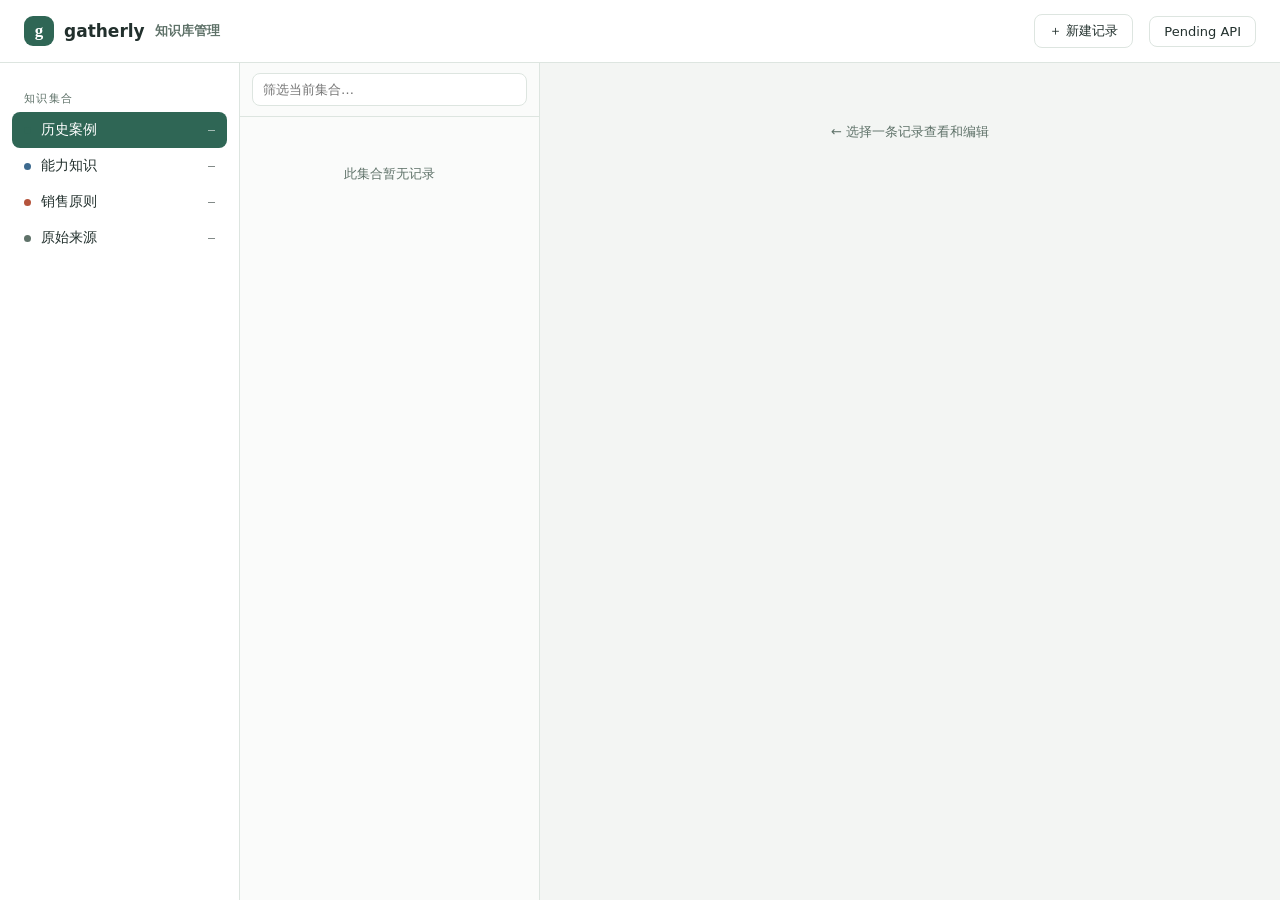
==== review/knowledge_browser.html @ 6f26f69f "Initial commit: corporate event agent with auto-bootstrap seeds - agent.py: HTTP service + CLI (demo" ====
<!doctype html>
<html lang="zh-CN">
<head>
<meta charset="utf-8">
<meta name="viewport" content="width=device-width, initial-scale=1">
<title>知识库管理 · Gatherly</title>
<style>
:root{
  --bg:#f3f5f3; --card:#ffffff; --line:#dde5e0; --ink:#22302d; --ink-2:#5f7269;
  --accent:#2f6655; --accent-soft:#e7f0ec; --gold:#a8842c; --coral:#b5543c;
  --blue:#3d6a8f; --mono:'DM Mono','SF Mono',Menlo,monospace;
  --sans:'DM Sans',-apple-system,'PingFang SC','Microsoft YaHei',system-ui,sans-serif;
}
*{box-sizing:border-box;margin:0;padding:0}
body{background:var(--bg);color:var(--ink);font-family:var(--sans);font-size:14px;height:100vh;display:flex;flex-direction:column;overflow:hidden}
header{display:flex;align-items:center;gap:16px;padding:14px 24px;background:var(--card);border-bottom:1px solid var(--line)}
.brand{display:flex;align-items:center;gap:10px;font-weight:700;font-size:17px}
.brand .mark{width:30px;height:30px;border-radius:9px;background:var(--accent);color:#fff;display:grid;place-items:center;font-family:Georgia,serif;font-size:17px}
header .sub{color:var(--ink-2);font-size:12.5px}
header .spacer{flex:1}
.hbtn{border:1px solid var(--line);background:var(--card);border-radius:8px;padding:7px 14px;cursor:pointer;font-size:13px;font-family:var(--sans);color:var(--ink)}
.hbtn.primary{background:var(--accent);border-color:var(--accent);color:#fff}
.layout{flex:1;display:grid;grid-template-columns:240px 300px 1fr;min-height:0}
/* ---- sidebar ---- */
aside{border-right:1px solid var(--line);background:var(--card);overflow-y:auto;padding:14px 12px}
.coll{display:flex;align-items:center;gap:10px;padding:9px 12px;border-radius:8px;cursor:pointer;color:var(--ink)}
.coll:hover{background:var(--accent-soft)}
.coll.active{background:var(--accent);color:#fff}
.coll .dot{width:7px;height:7px;border-radius:50%}
.coll b{flex:1;font-weight:500}
.coll small{opacity:.65;font-family:var(--mono)}
.side-label{font-size:11px;letter-spacing:.12em;color:var(--ink-2);margin:14px 12px 6px}
/* ---- record list ---- */
.listpane{border-right:1px solid var(--line);display:flex;flex-direction:column;min-height:0;background:#fafbfa}
.searchbar{padding:10px 12px;border-bottom:1px solid var(--line)}
.searchbar input{width:100%;padding:8px 10px;border:1px solid var(--line);border-radius:8px;font-family:var(--sans);font-size:13px;background:#fff}
#recordList{flex:1;overflow-y:auto;padding:8px}
.rec{padding:10px 12px;border-radius:8px;cursor:pointer;margin-bottom:4px;border:1px solid transparent}
.rec:hover{background:var(--card);border-color:var(--line)}
.rec.sel{background:var(--card);border-color:var(--accent)}
.rec.capability-pending{border-color:var(--coral);background:#fff5f1}
.rec.capability-pending:hover{background:#ffe9e3}
.rec .t{font-weight:600;margin-bottom:3px;white-space:nowrap;overflow:hidden;text-overflow:ellipsis}
.rec .m{display:flex;gap:6px;align-items:center;color:var(--ink-2);font-size:11.5px;font-family:var(--mono)}
.badge{font-size:10.5px;padding:1.5px 7px;border-radius:20px;font-family:var(--sans)}
.badge.approved{background:var(--accent-soft);color:var(--accent)}
.badge.pending{background:#f5eedb;color:var(--gold)}
.badge.rejected{background:#f7e4df;color:var(--coral)}
.badge.capability{background:#ffe4dc;color:var(--coral);font-weight:600}
.empty{color:var(--ink-2);text-align:center;padding:40px 20px;font-size:13px}
/* ---- editor ---- */
main{overflow-y:auto;padding:20px 24px;min-width:0}
.editor-head{display:flex;align-items:flex-start;gap:14px;margin-bottom:16px}
.editor-head h2{font-size:19px;font-weight:700}
.editor-head .meta{color:var(--ink-2);font-size:12px;font-family:var(--mono);margin-top:5px;word-break:break-all}
.editor-head .actions{margin-left:auto;display:flex;gap:8px;flex-wrap:wrap;justify-content:flex-end}
.card{background:var(--card);border:1px solid var(--line);border-radius:12px;padding:16px 18px;margin-bottom:14px}
.card h3{font-size:13px;letter-spacing:.08em;color:var(--ink-2);margin-bottom:12px;font-weight:600}
.field{display:grid;grid-template-columns:90px 1fr;gap:10px;align-items:center;margin-bottom:10px}
.field label{font-size:12.5px;color:var(--ink-2)}
.field input,.field select{padding:8px 10px;border:1px solid var(--line);border-radius:8px;font-family:var(--sans);font-size:13px;width:100%}
textarea#contentBox{width:100%;min-height:420px;padding:14px;border:1px solid var(--line);border-radius:10px;font-family:var(--mono);font-size:12.5px;line-height:1.65;background:#fbfcfb;resize:vertical;white-space:pre;overflow-x:auto}
textarea#contentBox:focus{outline:2px solid var(--accent-soft);border-color:var(--accent)}
.err{color:var(--coral);font-size:12px;margin-top:8px;font-family:var(--mono);white-space:pre-wrap}
.ok{color:var(--accent);font-size:12px;margin-top:8px}
.btnrow{display:flex;gap:8px;margin-top:12px;align-items:center}
.btn{border:1px solid var(--line);background:#fff;border-radius:8px;padding:8px 16px;cursor:pointer;font-size:13px;font-family:var(--sans)}
.btn.primary{background:var(--accent);border-color:var(--accent);color:#fff}
.btn.danger{color:var(--coral);border-color:#ecd2cb}
.btn:disabled{opacity:.5;cursor:not-allowed}
pre.raw{white-space:pre-wrap;background:#f7faf7;border:1px solid var(--line);border-radius:10px;padding:16px;font-family:var(--mono);font-size:12.5px;line-height:1.6;max-height:600px;overflow:auto}
.hint{font-size:12px;color:var(--ink-2);margin-left:auto}
/* structured form editor */
.modetoggle{display:inline-flex;border:1px solid var(--line);border-radius:9px;overflow:hidden;margin-bottom:14px;background:#fff}
.modetoggle button{border:0;background:#fff;padding:7px 16px;cursor:pointer;font-size:13px;font-family:var(--sans);color:var(--ink-2)}
.modetoggle button.on{background:var(--accent);color:#fff}
.card.hero{border-color:var(--accent);box-shadow:0 2px 10px rgba(47,102,85,.12)}
.card.hero h3{color:var(--accent)}
.subhead{font-size:12px;color:var(--ink-2);font-weight:600;margin:10px 0 6px;letter-spacing:.05em}
.itemrow{display:flex;gap:8px;align-items:center;margin-bottom:8px}
.itemrow input.itext{flex:1;padding:8px 10px;border:1px solid var(--line);border-radius:8px;font-family:var(--sans);font-size:13px}
.itemrow .x{border:0;background:none;color:var(--ink-2);cursor:pointer;font-size:15px;line-height:1;padding:4px 6px;border-radius:6px}
.itemrow .x:hover{color:var(--coral);background:#f7e4df}
.btn.addbtn{border-style:dashed;color:var(--ink-2);padding:6px 12px;font-size:12.5px}
.tl{border-left:2px solid var(--line);padding-left:14px}
.tl .turn{margin-bottom:12px}
.tl .who{font-weight:600;font-size:12px;margin-bottom:2px}
.tl .who.cust{color:var(--blue)}
.tl .who.co{color:var(--accent)}
.tl .sum{font-size:13px;line-height:1.55}
.tl .dec{font-size:12px;color:var(--accent);margin-top:3px}
.tl .unres{font-size:12px;color:var(--gold);margin-top:3px}
/* toast */
#toast{position:fixed;bottom:24px;left:50%;transform:translateX(-50%) translateY(20px);background:var(--ink);color:#fff;padding:10px 18px;border-radius:10px;font-size:13px;opacity:0;transition:.25s;pointer-events:none;z-index:9}
#toast.show{opacity:1;transform:translateX(-50%) translateY(0)}
</style>
</head>
<body>
<header>
  <div class="brand"><span class="mark">g</span> gatherly <span class="sub">知识库管理</span></div>
  <div class="spacer"></div>
  <button class="hbtn" id="newBtn">＋ 新建记录</button>
  <a class="hbtn" style="text-decoration:none;display:inline-block" href="/knowledge/pending" target="_blank">Pending API</a>
</header>

<div class="layout">
  <aside id="collections"></aside>

  <section class="listpane">
    <div class="searchbar"><input id="filterBox" placeholder="筛选当前集合…"></div>
    <div id="recordList"></div>
  </section>

  <main id="editorPane"><div class="empty">← 选择一条记录查看和编辑</div></main>
</div>
<div id="toast"></div>

<script>
const COLLECTIONS=[
  {key:'historical_cases',name:'历史案例',color:'#2f6655'},
  {key:'capabilities',name:'能力知识',color:'#3d6a8f'},
  {key:'principles',name:'销售原则',color:'#b5543c'},
  {key:'sources',name:'原始来源',color:'#5f7269'},
];
let state={collection:'historical_cases',records:[],selected:null,counts:{},editMode:'form'};
const $=s=>document.querySelector(s);

function toast(msg){const t=$('#toast');t.textContent=msg;t.classList.add('show');setTimeout(()=>t.classList.remove('show'),2600)}
async function api(path,opts){const r=await fetch(path,opts);const d=await r.json();if(!r.ok)throw new Error(d.error||r.status);return d}

/* ---------- sidebar ---------- */
function renderSidebar(){
  $('#collections').innerHTML='<div class="side-label">知识集合</div>'+COLLECTIONS.map(c=>`
    <div class="coll ${state.collection===c.key?'active':''}" data-key="${c.key}">
      <span class="dot" style="background:${c.color}"></span><b>${c.name}</b><small>${state.counts[c.key]??'–'}</small>
    </div>`).join('');
  document.querySelectorAll('.coll').forEach(el=>el.onclick=()=>{state.collection=el.dataset.key;state.selected=null;loadRecords()});
}

/* ---------- record list ---------- */
function renderList(){
  const kw=$('#filterBox').value.trim().toLowerCase();
  let items=state.records;
  if(kw)items=items.filter(r=>JSON.stringify(r).toLowerCase().includes(kw));
  $('#recordList').innerHTML=items.map(r=>{
    const st=r.review_status||'pending';
    const title=r.title||(r.content&&r.content.text)||r.id;
    const tags = Array.isArray(r.tags) ? r.tags : [];
    const isCapPending = st==='pending' && tags.includes('capability');
    const capBadge = isCapPending ? '<span class="badge capability">capability · 待审</span>' : '';
    return `<div class="rec ${state.selected===r.id?'sel':''} ${isCapPending?'capability-pending':''}" data-id="${r.id}">
      <div class="t">${esc(title)}</div>
      <div class="m"><span class="badge ${st}">${st}</span><span>${r.id}</span>${capBadge}</div>
    </div>`;
  }).join('')||'<div class="empty">此集合暂无记录</div>';
  document.querySelectorAll('.rec').forEach(el=>el.onclick=()=>openRecord(el.dataset.id));
}
function openRecord(id){
  state.selected=id; renderList();
  const r=state.records.find(x=>x.id===id);
  renderEditor(r||null);
}
function esc(s){return String(s).replace(/[&<>"]/g,c=>({'&':'&amp;','<':'&lt;','>':'&gt;','"':'&quot;'}[c]))}

/* ---------- editor ---------- */
function currentRecord(){return state.records.find(x=>x.id===state.selected)}
function renderEditor(r){
  if(!r){$('#editorPane').innerHTML='<div class="empty">← 选择一条记录查看和编辑</div>';return}
  if(state.collection==='sources')return renderSource(r);
  const tags=(r.tags||[]).join(', ');
  const isCase=state.collection==='historical_cases';
  $('#editorPane').innerHTML=`
    <div class="editor-head">
      <div><h2>${esc(r.title||'未命名记录')}</h2>
        <div class="meta">${r.id} · created ${esc(r.created_at||'')}</div></div>
      <div class="actions">
        <button class="btn" id="approveBtn">✓ 审批通过</button>
        <button class="btn" id="rejectBtn">✕ 驳回</button>
        <button class="btn danger" id="delBtn">删除</button>
      </div>
    </div>
    <div class="card"><h3>基本信息</h3>
      <div class="field"><label>标题</label><input id="titleBox" value="${esc(r.title||'')}"></div>
      <div class="field"><label>标签</label><input id="tagBox" value="${esc(tags)}" placeholder="逗号分隔"></div>
      <div class="field"><label>状态</label><select id="statusBox">
        ${['pending','approved','rejected'].map(s=>`<option ${r.review_status===s?'selected':''}>${s}</option>`).join('')}
      </select></div>
    </div>
    ${isCase?`<div class="modetoggle">
      <button id="modeForm" class="${state.editMode!=='json'?'on':''}">结构化表单</button>
      <button id="modeJson" class="${state.editMode==='json'?'on':''}">原始 JSON</button></div>`:''}
    <div id="contentArea"></div>`;
  $('#approveBtn').onclick=()=>review(r.id,'approve');
  $('#rejectBtn').onclick=()=>review(r.id,'reject');
  $('#delBtn').onclick=async()=>{
    if(!confirm(`确定删除记录 ${r.id}？此操作不可恢复。`))return;
    try{await api('/knowledge/delete',{method:'POST',headers:{'Content-Type':'application/json'},body:JSON.stringify({collection:state.collection,id:r.id})});toast('已删除');state.selected=null;await refresh()}catch(e){toast('删除失败：'+e.message)}};
  if(isCase){
    $('#modeForm').onclick=()=>{state.editMode='form';renderEditor(currentRecord())};
    $('#modeJson').onclick=()=>{state.editMode='json';renderEditor(currentRecord())};
    state.editMode==='json'?renderJsonArea(r,'内容（JSON 模式 · 含 source_message_ids 等溯源字段）'):renderCaseForm(r);
  }else renderJsonArea(r);
}

/* ---------- shared save ---------- */
async function saveRecord(r,content){
  const record={...r,title:$('#titleBox').value.trim()||r.title,
    tags:$('#tagBox').value.split(',').map(s=>s.trim()).filter(Boolean),
    review_status:$('#statusBox').value,content};
  try{const saved=await api('/knowledge/save',{method:'POST',headers:{'Content-Type':'application/json'},body:JSON.stringify({collection:state.collection,record})});
    toast('已保存 '+saved.id);await refresh(saved.id)}
  catch(e){const eb=$('#errBox');if(eb){eb.className='err';eb.textContent='保存失败：'+e.message}else toast('保存失败：'+e.message)}
}
function tryParse(){try{const v=JSON.parse($('#contentBox').value);$('#errBox').textContent='';return v}catch(e){$('#errBox').className='err';$('#errBox').textContent='✕ JSON 解析失败：'+e.message;return undefined}}

/* ---------- raw JSON editor ---------- */
function renderJsonArea(r,label){
  $('#contentArea').innerHTML=`
    <div class="card"><h3>${label||'内容（content 字段，JSON）'}</h3>
      <textarea id="contentBox" spellcheck="false">${esc(JSON.stringify(r.content??{},null,2))}</textarea>
      <div class="btnrow">
        <button class="btn primary" id="saveBtn">保存修改</button>
        <button class="btn" id="fmtBtn">格式化 / 校验</button>
        <span class="hint">保存后直接写入 data/knowledge/ 下对应 JSON 文件</span>
      </div>
      <div class="err" id="errBox"></div>
    </div>`;
  $('#fmtBtn').onclick=()=>{const v=tryParse();if(v!==undefined){$('#contentBox').value=JSON.stringify(v,null,2);$('#errBox').className='ok';$('#errBox').textContent='✓ JSON 格式正确'}};
  $('#saveBtn').onclick=async()=>{const v=tryParse();if(v===undefined)return;await saveRecord(r,v)};
}

/* ---------- structured case form ---------- */
const META_KEYS={source_message_ids:1,source_message_id:1,source_lines:1};
function kvRows(key,obj){
  const rows=Object.entries(obj||{}).filter(([k])=>!META_KEYS[k]).map(([k,v])=>{
    const t=typeof v,ot=(v!==null&&t==='object')?'json':t;
    return `<div class="field"><label>${esc(k)}</label>
      <input data-kv="${key}" data-k="${esc(k)}" data-origtype="${ot}" value="${esc(ot==='json'?JSON.stringify(v):String(v))}"></div>`;
  }).join('');
  return rows||'<div class="empty" style="padding:8px 0">（暂无字段，可添加）</div>';
}
function kvCard(title,key,obj,hero){
  const meta=Object.fromEntries(Object.entries(obj||{}).filter(([k])=>META_KEYS[k]));
  return `<div class="card ${hero?'hero':''}"><h3>${title}</h3>${kvRows(key,obj)}
    <input type="hidden" data-kvmeta="${key}" value="${esc(JSON.stringify(meta))}">
    <div class="btnrow"><button class="btn addbtn" type="button" data-addkv="${key}">＋ 添加字段</button></div></div>`;
}
/* 自动探测列表项的文本字段名（应对 LLM 提取结构漂移：commitment/item/insight...；pending 可能是纯字符串或 dict） */
function listBlock(key,items){
  const f=(items||[]).find(x=>x!==null&&x!==undefined&&x!=='');
  const plain=typeof f!=='object';
  const tk=(f&&typeof f==='object')?Object.keys(f).find(k=>!META_KEYS[k])||'text':'text';
  const rows=(items||[]).filter(x=>x!==null&&x!==undefined&&x!=='').map(it=>{
    const isStr=typeof it==='string';
    const text=isStr?it:(it[tk]??'');
    const extra=isStr?'':JSON.stringify(Object.fromEntries(Object.entries(it).filter(([k])=>k!==tk)));
    return `<div class="itemrow" data-itemrow="${key}"${plain?' data-plain="1"':''} data-tk="${esc(tk)}"${extra?` data-extra="${esc(extra)}"`:''}>
      <input class="itext" value="${esc(String(text))}" placeholder="${esc(tk)}">
      <button class="x" type="button" data-rm title="删除此项">✕</button></div>`;
  }).join('')||'<div class="empty" style="padding:8px 0">（暂无）</div>';
  return rows+`
  <button class="btn addbtn" type="button" data-additem="${key}"${plain?' data-plain="1"':''} data-tk="${esc(tk)}">＋ 添加</button>`;
}
function timelineCard(r){
  const tl=(r.extraction&&r.extraction.timeline)||[];
  if(!tl.length)return '';
  return `<div class="card"><h3>沟通过程（只读 · 来自原始邮件）</h3><div class="tl">
    ${tl.map(t=>`<div class="turn">
      <div class="who ${t.speaker==='customer'?'cust':'co'}">第${t.turn}轮 · ${t.speaker==='customer'?'客户':'我方'}</div>
      <div class="sum">${esc(t.summary||'')}</div>
      ${(t.decisions||[]).map(d=>`<div class="dec">✓ ${esc(d)}</div>`).join('')}
      ${(t.unresolved_items||[]).map(u=>`<div class="unres">? ${esc(u)}</div>`).join('')}
    </div>`).join('')}
  </div></div>`;
}
function renderCaseForm(r){
  const c=r.content||{},cm=c.commitments||{};
  $('#contentArea').innerHTML=`
    ${kvCard('客户信息','customer',c.customer)}
    ${kvCard('初始需求','initial_requirement',c.initial_requirement)}
    ${kvCard('最终方案','final_solution',c.final_solution,true)}
    ${kvCard('商业状态','commercial_state',c.commercial_state)}
    ${kvCard('运营状态','operational_state',c.operational_state)}
    <div class="card"><h3>结果（outcome）</h3>
      <div class="field"><label>结果</label><input id="outcomeBox" value="${esc(c.outcome===null||c.outcome===undefined?'':String(c.outcome))}" placeholder="如：活动顺利完成，客户复购"></div>
    </div>
    <div class="card"><h3>需求变更</h3>${listBlock('reqch',c.requirement_changes)}</div>
    <div class="card"><h3>承诺与待办</h3>
      <div class="subhead">我方承诺</div>${listBlock('cmco',cm.company)}
      <div class="subhead">客户承诺</div>${listBlock('cmcu',cm.customer)}
      <div class="subhead">待闭环事项</div>${listBlock('cmpd',cm.pending)}
    </div>
    <div class="card"><h3>可复用经验</h3>${listBlock('ins',c.reusable_insights)}</div>
    ${timelineCard(r)}
    <div class="card"><div class="btnrow">
      <button class="btn primary" id="saveBtn">保存修改</button>
      <span class="hint">保存时 source_message_ids 等溯源字段自动保留 · 写入 data/knowledge/ 对应文件</span>
    </div><div class="err" id="errBox"></div></div>`;
  $('#contentArea').addEventListener('click',onContentClick);
  $('#saveBtn').onclick=async()=>{await saveRecord(r,collectCaseContent(r))};
}
function onContentClick(e){
  const rm=e.target.closest('[data-rm]');
  if(rm){rm.closest('.itemrow').remove();return}
  const ai=e.target.closest('[data-additem]');
  if(ai){
    const row=document.createElement('div');row.className='itemrow';row.dataset.itemrow=ai.dataset.additem;
    if(ai.dataset.plain==='1')row.dataset.plain='1';
    if(ai.dataset.tk)row.dataset.tk=ai.dataset.tk;
    row.innerHTML=`<input class="itext" placeholder="${esc(ai.dataset.tk||'内容')}"><button class="x" type="button" data-rm title="删除此项">✕</button>`;
    ai.parentElement.insertBefore(row,ai);row.querySelector('input').focus();return;
  }
  const ak=e.target.closest('[data-addkv]');
  if(ak){
    const k=prompt('新字段名（英文，例如 venue）：');if(!k)return;
    const f=document.createElement('div');f.className='field';
    f.innerHTML=`<label>${esc(k)}</label><input data-kv="${ak.dataset.addkv}" data-k="${esc(k)}" data-origtype="string">`;
    ak.closest('.card').insertBefore(f,ak.closest('.btnrow'));
    f.querySelector('input').focus();
  }
}
function coerce(v,t){
  if(t==='boolean')return v==='true';
  if(t==='number'){const n=Number(v);return isNaN(n)?v:n}
  if(t==='json'){try{return JSON.parse(v)}catch(e){return v}}
  return v;
}
function collectKV(key){
  const out={};
  document.querySelectorAll(`input[data-kv="${key}"]`).forEach(el=>{
    const k=el.dataset.k.trim();if(!k)return;
    out[k]=coerce(el.value,el.dataset.origtype);
  });
  const meta=document.querySelector(`input[data-kvmeta="${key}"]`);
  if(meta){try{Object.assign(out,JSON.parse(meta.value)||{})}catch(e){}}
  return out;
}
function collectItems(key){
  return [...document.querySelectorAll(`[data-itemrow="${key}"]`)].map(row=>{
    const t=row.querySelector('.itext').value.trim();
    if(!t)return null;
    if(row.dataset.plain==='1')return t;
    const o={[row.dataset.tk||'text']:t};
    if(row.dataset.extra)Object.assign(o,JSON.parse(row.dataset.extra));
    return o;
  }).filter(Boolean);
}
function collectCaseContent(r){
  const c=JSON.parse(JSON.stringify(r.content||{}));
  ['customer','initial_requirement','current_requirement','final_solution','commercial_state','operational_state']
    .forEach(k=>{if(document.querySelector(`input[data-kv="${k}"]`))c[k]=collectKV(k)});
  const oc=$('#outcomeBox');if(oc!==null)c.outcome=oc.value.trim()||null;
  c.requirement_changes=collectItems('reqch');
  c.commitments={company:collectItems('cmco'),customer:collectItems('cmcu'),pending:collectItems('cmpd')};
  c.reusable_insights=collectItems('ins');
  return c;
}

function renderSource(r){
  $('#editorPane').innerHTML=`
    <div class="editor-head"><div><h2>原始来源 · ${esc(r.type||'')}</h2>
      <div class="meta">${r.id} · created ${esc(r.created_at||'')}</div></div></div>
    <div class="card"><h3>元数据</h3><pre class="raw">${esc(JSON.stringify(r.metadata||{},null,2))}</pre></div>
    <div class="card"><h3>原始内容（只读）</h3><pre class="raw">${esc(r.raw||'')}</pre></div>`;
}

/* ---------- review action（保留审计日志） ---------- */
async function review(id,action){
  try{await api('/knowledge/review/'+id,{method:'POST',headers:{'Content-Type':'application/json'},body:JSON.stringify({action,reviewer:'workspace-user'})});toast(action==='approve'?'已审批通过':'已驳回');await refresh(id)}
  catch(e){toast('操作失败：'+e.message)}
}

/* ---------- new record ---------- */
$('#newBtn').onclick=async()=>{
  if(state.collection==='sources'){toast('原始来源由导入流程创建，不手动新建');return}
  const record={title:'新记录',tags:[],content:{},review_status:'pending'};
  try{const saved=await api('/knowledge/save',{method:'POST',headers:{'Content-Type':'application/json'},body:JSON.stringify({collection:state.collection,record})});
    toast('已创建 '+saved.id);await refresh(saved.id)}
  catch(e){toast('创建失败：'+e.message)}
};

/* ---------- data loading ---------- */
async function refresh(selectId){
  const counts=await api('/knowledge/collections');state.counts=counts;
  if(selectId)state.selected=selectId;
  await loadRecords(false);renderSidebar();
}
async function loadRecords(rerenderSide=true){
  const key=state.collection;
  state.records=await api('/knowledge/records?collection='+encodeURIComponent(key)).catch(()=>[]);
  if(key==='sources')state.records=await api('/knowledge/sources');
  if(rerenderSide)renderSidebar();
  renderList();
  if(state.selected){const r=state.records.find(x=>x.id===state.selected);renderEditor(r||null)}
  else renderEditor(null);
}
$('#filterBox').oninput=renderList;

loadRecords();
</script>
</body>
</html>
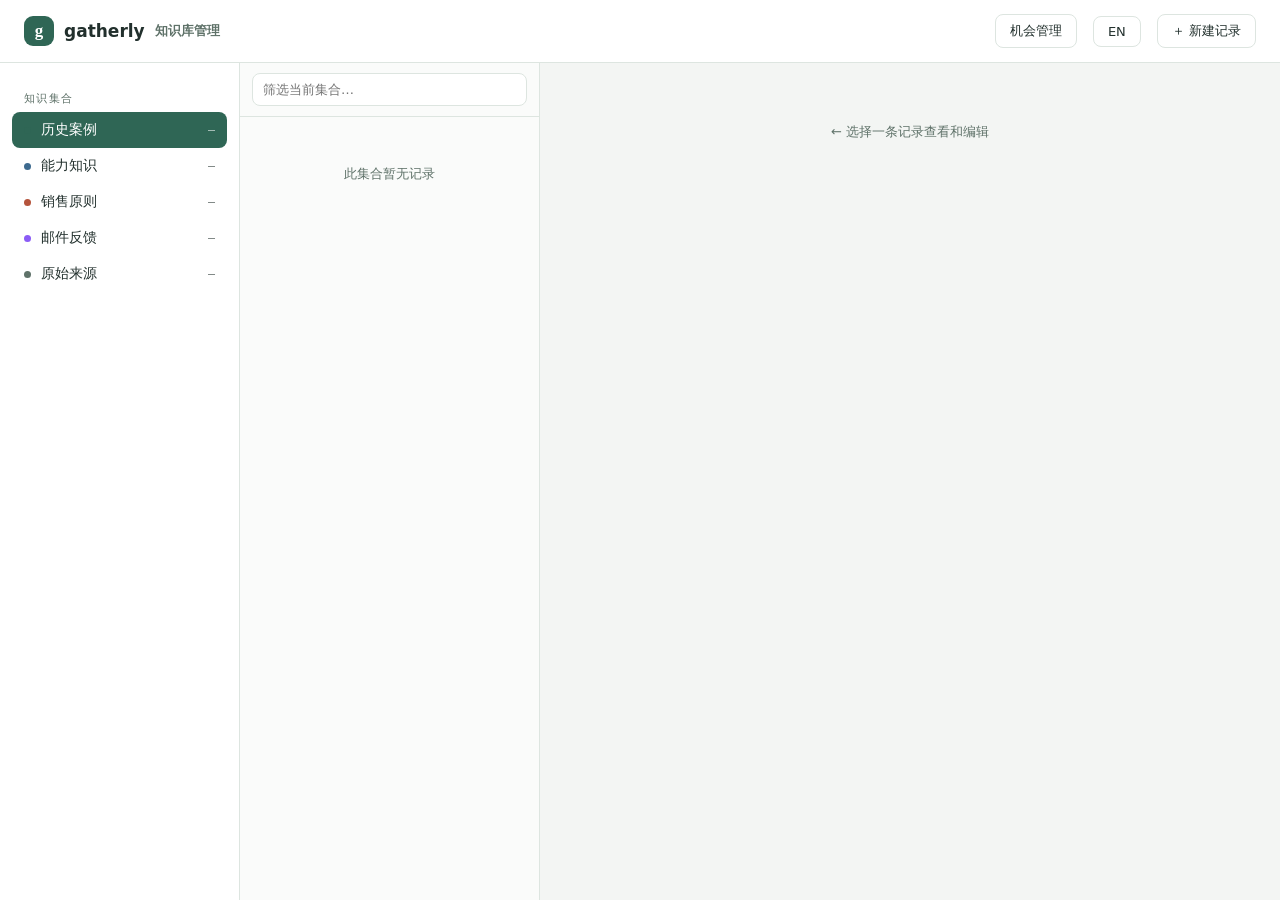
==== commit e2a85b4a: "Update agent knowledge flow and bilingual UI" ====
--- a/review/knowledge_browser.html
+++ b/review/knowledge_browser.html
@@ -3,7 +3,7 @@
 <head>
 <meta charset="utf-8">
 <meta name="viewport" content="width=device-width, initial-scale=1">
-<title>知识库管理 · Gatherly</title>
+<title>Gatherly · Knowledge Base</title>
 <style>
 :root{
   --bg:#f3f5f3; --card:#ffffff; --line:#dde5e0; --ink:#22302d; --ink-2:#5f7269;
@@ -38,15 +38,10 @@
 .rec{padding:10px 12px;border-radius:8px;cursor:pointer;margin-bottom:4px;border:1px solid transparent}
 .rec:hover{background:var(--card);border-color:var(--line)}
 .rec.sel{background:var(--card);border-color:var(--accent)}
-.rec.capability-pending{border-color:var(--coral);background:#fff5f1}
-.rec.capability-pending:hover{background:#ffe9e3}
 .rec .t{font-weight:600;margin-bottom:3px;white-space:nowrap;overflow:hidden;text-overflow:ellipsis}
 .rec .m{display:flex;gap:6px;align-items:center;color:var(--ink-2);font-size:11.5px;font-family:var(--mono)}
 .badge{font-size:10.5px;padding:1.5px 7px;border-radius:20px;font-family:var(--sans)}
-.badge.approved{background:var(--accent-soft);color:var(--accent)}
-.badge.pending{background:#f5eedb;color:var(--gold)}
-.badge.rejected{background:#f7e4df;color:var(--coral)}
-.badge.capability{background:#ffe4dc;color:var(--coral);font-weight:600}
+.facet-chip{display:inline-block;background:#eef2f0;color:#40574d;border-radius:14px;padding:2px 8px;font-size:11px;margin:3px 4px 0 0}
 .empty{color:var(--ink-2);text-align:center;padding:40px 20px;font-size:13px}
 /* ---- editor ---- */
 main{overflow-y:auto;padding:20px 24px;min-width:0}
@@ -97,42 +92,65 @@
 </head>
 <body>
 <header>
-  <div class="brand"><span class="mark">g</span> gatherly <span class="sub">知识库管理</span></div>
+  <div class="brand"><span class="mark">g</span> gatherly <span class="sub" id="pageSubtitle"></span></div>
   <div class="spacer"></div>
-  <button class="hbtn" id="newBtn">＋ 新建记录</button>
-  <a class="hbtn" style="text-decoration:none;display:inline-block" href="/knowledge/pending" target="_blank">Pending API</a>
+  <a class="hbtn" id="oppNav" style="text-decoration:none;display:inline-block" href="/opportunities/review"></a>
+  <button class="hbtn" id="langToggle" type="button">EN</button>
+  <button class="hbtn" id="newBtn"></button>
 </header>
 
 <div class="layout">
   <aside id="collections"></aside>
 
   <section class="listpane">
-    <div class="searchbar"><input id="filterBox" placeholder="筛选当前集合…"></div>
+    <div class="searchbar"><input id="filterBox" data-i18n-placeholder="filterCollection"></div>
     <div id="recordList"></div>
   </section>
 
-  <main id="editorPane"><div class="empty">← 选择一条记录查看和编辑</div></main>
+  <main id="editorPane"><div class="empty" id="emptyEditor"></div></main>
 </div>
 <div id="toast"></div>
 
 <script>
 const COLLECTIONS=[
-  {key:'historical_cases',name:'历史案例',color:'#2f6655'},
-  {key:'capabilities',name:'能力知识',color:'#3d6a8f'},
-  {key:'principles',name:'销售原则',color:'#b5543c'},
-  {key:'sources',name:'原始来源',color:'#5f7269'},
+  {key:'historical_cases',label:'historicalCases',color:'#2f6655'},
+  {key:'capabilities',label:'capabilities',color:'#3d6a8f'},
+  {key:'principles',label:'salesPrinciples',color:'#b5543c'},
+  {key:'feedback',label:'emailFeedback',color:'#8b5cf6'},
+  {key:'sources',label:'rawSources',color:'#5f7269'},
 ];
 let state={collection:'historical_cases',records:[],selected:null,counts:{},editMode:'form'};
 const $=s=>document.querySelector(s);
+const I18N={
+  zh:{pageTitle:'知识库管理 · Gatherly',pageSubtitle:'知识库管理',opportunities:'机会管理',newRecord:'＋ 新建记录',filterCollection:'筛选当前集合…',
+    historicalCases:'历史案例',capabilities:'能力知识',salesPrinciples:'销售原则',emailFeedback:'邮件反馈',rawSources:'原始来源',collections:'知识集合',
+    chooseRecord:'← 选择一条记录查看和编辑',emptyCollection:'此集合暂无记录',unnamed:'未命名记录',delete:'删除',basicInfo:'基本信息',title:'标题',tags:'标签',tagPlaceholder:'逗号分隔',topic:'主题分类',stages:'适用阶段',scope:'适用边界',
+    structuredForm:'结构化表单',rawJson:'原始 JSON',confirmDelete:'确定删除记录 {id}？此操作不可恢复。',deleted:'已删除',deleteFailed:'删除失败：',
+    jsonCaseLabel:'内容（JSON 模式 · 含 source_message_ids 等溯源字段）',saved:'已保存 ',saveFailed:'保存失败：',invalidJson:'✕ JSON 解析失败：',jsonValid:'✓ JSON 格式正确',content:'内容',saveChanges:'保存修改',textHint:'只显示和编辑这条知识的文本内容',fullRecordJson:'内容（完整记录，JSON）',contentJson:'内容（content 字段，JSON）',formatValidate:'格式化 / 校验',fileHint:'保存后直接写入 data/knowledge/ 下对应 JSON 文件',
+    noFields:'（暂无字段，可添加）',addField:'＋ 添加字段',empty:'（暂无）',add:'＋ 添加',deleteItem:'删除此项',conversation:'沟通过程（只读 · 来自原始邮件）',turn:'第{n}轮',customer:'客户',company:'我方',customerInfo:'客户信息',initialReq:'初始需求',finalSolution:'最终方案',commercialState:'商业状态',operationalState:'运营状态',outcome:'结果（outcome）',result:'结果',outcomePlaceholder:'如：活动顺利完成，客户复购',requirementChanges:'需求变更',commitmentsTodos:'承诺与待办',ourCommitments:'我方承诺',customerCommitments:'客户承诺',pendingItems:'待闭环事项',reusableLessons:'可复用经验',traceHint:'保存时 source_message_ids 等溯源字段自动保留 · 写入 data/knowledge/ 对应文件',newFieldPrompt:'新字段名（英文，例如 venue）：',
+    rawSource:'原始来源 · ',metadata:'元数据',rawReadonly:'原始内容（只读）',sourceCreateHint:'原始来源由导入流程创建，不手动新建',newRecordTitle:'新记录',created:'已创建 ',createFailed:'创建失败：',noSources:'原始来源由导入流程创建，不手动新建'},
+  en:{pageTitle:'Knowledge Base · Gatherly',pageSubtitle:'Knowledge Base',opportunities:'Opportunities',newRecord:'＋ New record',filterCollection:'Filter this collection…',
+    historicalCases:'Historical Cases',capabilities:'Capabilities',salesPrinciples:'Sales Principles',emailFeedback:'Email Feedback',rawSources:'Raw Sources',collections:'Collections',
+    chooseRecord:'← Select a record to view and edit',emptyCollection:'No records in this collection',unnamed:'Untitled record',delete:'Delete',basicInfo:'BASIC INFORMATION',title:'Title',tags:'Tags',tagPlaceholder:'Comma-separated',topic:'Topic',stages:'Sales stages',scope:'Applicability',
+    structuredForm:'Structured form',rawJson:'Raw JSON',confirmDelete:'Delete record {id}? This cannot be undone.',deleted:'Deleted',deleteFailed:'Delete failed: ',
+    jsonCaseLabel:'Content (JSON mode · includes source_message_ids and other provenance)',saved:'Saved ',saveFailed:'Save failed: ',invalidJson:'✕ Invalid JSON: ',jsonValid:'✓ Valid JSON',content:'CONTENT',saveChanges:'Save changes',textHint:'View and edit the text of this knowledge record',fullRecordJson:'Content (full record, JSON)',contentJson:'Content (content field, JSON)',formatValidate:'Format / validate',fileHint:'Saves directly to the corresponding JSON file under data/knowledge/',
+    noFields:'(No fields yet; you can add one)',addField:'＋ Add field',empty:'(None)',add:'＋ Add',deleteItem:'Delete this item',conversation:'Conversation (read-only · from original email)',turn:'Turn {n}',customer:'Customer',company:'Our team',customerInfo:'Customer information',initialReq:'Initial requirements',finalSolution:'Final solution',commercialState:'Commercial state',operationalState:'Operational state',outcome:'Outcome',result:'Outcome',outcomePlaceholder:'e.g. Event completed successfully; customer returned',requirementChanges:'Requirement changes',commitmentsTodos:'Commitments and follow-ups',ourCommitments:'Our commitments',customerCommitments:'Customer commitments',pendingItems:'Open follow-ups',reusableLessons:'Reusable lessons',traceHint:'Provenance fields such as source_message_ids are preserved when saved · Stored under data/knowledge/',newFieldPrompt:'New field name (English, e.g. venue):',
+    rawSource:'Raw source · ',metadata:'METADATA',rawReadonly:'Original content (read-only)',sourceCreateHint:'Raw sources are created through the import flow',newRecordTitle:'New record',created:'Created ',createFailed:'Create failed: ',noSources:'Raw sources are created through the import flow'},
+};
+let lang=localStorage.getItem('gatherly_language')||'zh';if(!['zh','en'].includes(lang))lang='zh';
+function t(key,vars={}){let s=(I18N[lang]||I18N.zh)[key]??I18N.zh[key]??key;return s.replace(/\{(\w+)\}/g,(_,k)=>vars[k]??'')}
+function setLanguage(next){lang=next;localStorage.setItem('gatherly_language',lang);document.documentElement.lang=lang==='zh'?'zh-CN':'en';document.title=t('pageTitle');$('#pageSubtitle').textContent=t('pageSubtitle');$('#oppNav').textContent=t('opportunities');$('#newBtn').textContent=t('newRecord');$('#langToggle').textContent=lang==='zh'?'EN':'中文';$('#filterBox').placeholder=t('filterCollection');$('#emptyEditor').textContent=t('chooseRecord');renderSidebar();renderList();if(state.selected)renderEditor(currentRecord())}
+$('#langToggle').onclick=()=>setLanguage(lang==='zh'?'en':'zh');
+window.addEventListener('storage',e=>{if(e.key==='gatherly_language'&&e.newValue&&e.newValue!==lang)setLanguage(e.newValue)});
 
 function toast(msg){const t=$('#toast');t.textContent=msg;t.classList.add('show');setTimeout(()=>t.classList.remove('show'),2600)}
 async function api(path,opts){const r=await fetch(path,opts);const d=await r.json();if(!r.ok)throw new Error(d.error||r.status);return d}
 
 /* ---------- sidebar ---------- */
 function renderSidebar(){
-  $('#collections').innerHTML='<div class="side-label">知识集合</div>'+COLLECTIONS.map(c=>`
+  $('#collections').innerHTML='<div class="side-label">'+t('collections')+'</div>'+COLLECTIONS.map(c=>`
     <div class="coll ${state.collection===c.key?'active':''}" data-key="${c.key}">
-      <span class="dot" style="background:${c.color}"></span><b>${c.name}</b><small>${state.counts[c.key]??'–'}</small>
+      <span class="dot" style="background:${c.color}"></span><b>${t(c.label)}</b><small>${state.counts[c.key]??'–'}</small>
     </div>`).join('');
   document.querySelectorAll('.coll').forEach(el=>el.onclick=()=>{state.collection=el.dataset.key;state.selected=null;loadRecords()});
 }
@@ -143,16 +161,13 @@
   let items=state.records;
   if(kw)items=items.filter(r=>JSON.stringify(r).toLowerCase().includes(kw));
   $('#recordList').innerHTML=items.map(r=>{
-    const st=r.review_status||'pending';
-    const title=r.title||(r.content&&r.content.text)||r.id;
-    const tags = Array.isArray(r.tags) ? r.tags : [];
-    const isCapPending = st==='pending' && tags.includes('capability');
-    const capBadge = isCapPending ? '<span class="badge capability">capability · 待审</span>' : '';
-    return `<div class="rec ${state.selected===r.id?'sel':''} ${isCapPending?'capability-pending':''}" data-id="${r.id}">
+    const title=r.title||r.name||(r.content&&r.content.text)||r.id;
+    return `<div class="rec ${state.selected===r.id?'sel':''}" data-id="${r.id}">
       <div class="t">${esc(title)}</div>
-      <div class="m"><span class="badge ${st}">${st}</span><span>${r.id}</span>${capBadge}</div>
+      <div class="m"><span>${r.id}</span></div>
+      ${r.topic_label?`<div><span class="facet-chip">${esc(r.topic_label)}</span></div>`:''}
     </div>`;
-  }).join('')||'<div class="empty">此集合暂无记录</div>';
+  }).join('')||`<div class="empty">${t('emptyCollection')}</div>`;
   document.querySelectorAll('.rec').forEach(el=>el.onclick=()=>openRecord(el.dataset.id));
 }
 function openRecord(id){
@@ -165,67 +180,99 @@
 /* ---------- editor ---------- */
 function currentRecord(){return state.records.find(x=>x.id===state.selected)}
 function renderEditor(r){
-  if(!r){$('#editorPane').innerHTML='<div class="empty">← 选择一条记录查看和编辑</div>';return}
+  if(!r){$('#editorPane').innerHTML=`<div class="empty">${t('chooseRecord')}</div>`;return}
   if(state.collection==='sources')return renderSource(r);
   const tags=(r.tags||[]).join(', ');
   const isCase=state.collection==='historical_cases';
+  const isTextRecord=state.collection==='capabilities' || state.collection==='principles';
   $('#editorPane').innerHTML=`
     <div class="editor-head">
-      <div><h2>${esc(r.title||'未命名记录')}</h2>
+      <div><h2>${esc(r.title||r.name||t('unnamed'))}</h2>
         <div class="meta">${r.id} · created ${esc(r.created_at||'')}</div></div>
-      <div class="actions">
-        <button class="btn" id="approveBtn">✓ 审批通过</button>
-        <button class="btn" id="rejectBtn">✕ 驳回</button>
-        <button class="btn danger" id="delBtn">删除</button>
-      </div>
+      <div class="actions"><button class="btn danger" id="delBtn">${t('delete')}</button></div>
     </div>
-    <div class="card"><h3>基本信息</h3>
-      <div class="field"><label>标题</label><input id="titleBox" value="${esc(r.title||'')}"></div>
-      <div class="field"><label>标签</label><input id="tagBox" value="${esc(tags)}" placeholder="逗号分隔"></div>
-      <div class="field"><label>状态</label><select id="statusBox">
-        ${['pending','approved','rejected'].map(s=>`<option ${r.review_status===s?'selected':''}>${s}</option>`).join('')}
-      </select></div>
+    <div class="card"><h3>${t('basicInfo')}</h3>
+      <div class="field"><label>${t('title')}</label><input id="titleBox" value="${esc(r.title||'')}"></div>
+      <div class="field"><label>${t('tags')}</label><input id="tagBox" value="${esc(tags)}" placeholder="${t('tagPlaceholder')}"></div>
+      ${r.primary_topic?`<div class="field"><label>${t('topic')}</label><div><span class="facet-chip">${esc(r.topic_label||r.primary_topic)}</span><span class="facet-chip">${esc(r.primary_topic)}</span></div></div>`:''}
+      ${Array.isArray(r.sales_stages)?`<div class="field"><label>${t('stages')}</label><div>${r.sales_stages.map(x=>`<span class="facet-chip">${esc(x)}</span>`).join('')}</div></div>`:''}
+      ${r.applicability?`<div class="field"><label>${t('scope')}</label><div><span class="facet-chip">${esc(r.applicability)}</span><span class="facet-chip">${esc(r.activation_status||'')}</span></div></div>`:''}
     </div>
     ${isCase?`<div class="modetoggle">
-      <button id="modeForm" class="${state.editMode!=='json'?'on':''}">结构化表单</button>
-      <button id="modeJson" class="${state.editMode==='json'?'on':''}">原始 JSON</button></div>`:''}
+      <button id="modeForm" class="${state.editMode!=='json'?'on':''}">${t('structuredForm')}</button>
+      <button id="modeJson" class="${state.editMode==='json'?'on':''}">${t('rawJson')}</button></div>`:''}
     <div id="contentArea"></div>`;
-  $('#approveBtn').onclick=()=>review(r.id,'approve');
-  $('#rejectBtn').onclick=()=>review(r.id,'reject');
   $('#delBtn').onclick=async()=>{
-    if(!confirm(`确定删除记录 ${r.id}？此操作不可恢复。`))return;
-    try{await api('/knowledge/delete',{method:'POST',headers:{'Content-Type':'application/json'},body:JSON.stringify({collection:state.collection,id:r.id})});toast('已删除');state.selected=null;await refresh()}catch(e){toast('删除失败：'+e.message)}};
+    if(!confirm(t('confirmDelete',{id:r.id})))return;
+    try{await api('/knowledge/delete',{method:'POST',headers:{'Content-Type':'application/json'},body:JSON.stringify({collection:state.collection,id:r.id})});toast(t('deleted'));state.selected=null;await refresh()}catch(e){toast(t('deleteFailed')+e.message)}};
   if(isCase){
     $('#modeForm').onclick=()=>{state.editMode='form';renderEditor(currentRecord())};
     $('#modeJson').onclick=()=>{state.editMode='json';renderEditor(currentRecord())};
-    state.editMode==='json'?renderJsonArea(r,'内容（JSON 模式 · 含 source_message_ids 等溯源字段）'):renderCaseForm(r);
-  }else renderJsonArea(r);
+    state.editMode==='json'?renderJsonArea(r,t('jsonCaseLabel')):renderCaseForm(r);
+  }else if(isTextRecord) renderTextArea(r);
+  else renderJsonArea(r);
 }
 
 /* ---------- shared save ---------- */
 async function saveRecord(r,content){
-  const record={...r,title:$('#titleBox').value.trim()||r.title,
-    tags:$('#tagBox').value.split(',').map(s=>s.trim()).filter(Boolean),
-    review_status:$('#statusBox').value,content};
+  const flatRecord = state.collection==='principles' || state.collection==='feedback';
+  const record=flatRecord ? {...r,...content} : {...r,content};
+  record.title=$('#titleBox').value.trim()||r.title;
+  record.tags=$('#tagBox').value.split(',').map(s=>s.trim()).filter(Boolean);
+  // Identity and storage metadata are controlled by the store, not the JSON editor.
+  for(const k of ['id','collection','created_at']) record[k]=r[k];
+  if(flatRecord) delete record.content;
   try{const saved=await api('/knowledge/save',{method:'POST',headers:{'Content-Type':'application/json'},body:JSON.stringify({collection:state.collection,record})});
-    toast('已保存 '+saved.id);await refresh(saved.id)}
-  catch(e){const eb=$('#errBox');if(eb){eb.className='err';eb.textContent='保存失败：'+e.message}else toast('保存失败：'+e.message)}
-}
-function tryParse(){try{const v=JSON.parse($('#contentBox').value);$('#errBox').textContent='';return v}catch(e){$('#errBox').className='err';$('#errBox').textContent='✕ JSON 解析失败：'+e.message;return undefined}}
+    toast(t('saved')+saved.id);await refresh(saved.id)}
+  catch(e){const eb=$('#errBox');if(eb){eb.className='err';eb.textContent=t('saveFailed')+e.message}else toast(t('saveFailed')+e.message)}
+}
+function tryParse(){try{const v=JSON.parse($('#contentBox').value);$('#errBox').textContent='';return v}catch(e){$('#errBox').className='err';$('#errBox').textContent=t('invalidJson')+e.message;return undefined}}
+
+async function saveTextRecord(r,text){
+  const record={...r,
+    title:$('#titleBox').value.trim()||r.title,
+    tags:$('#tagBox').value.split(',').map(s=>s.trim()).filter(Boolean)};
+  // Capabilities imported from older seed data use notes; newer records and
+  // principles use text. Preserve the existing field so editing never moves
+  // the sentence into an unrelated JSON content object.
+  const field = Object.prototype.hasOwnProperty.call(r,'text') ? 'text' : 'notes';
+  record[field]=text.trim();
+  delete record.content;
+  try{
+    const saved=await api('/knowledge/save',{method:'POST',headers:{'Content-Type':'application/json'},body:JSON.stringify({collection:state.collection,record})});
+    toast(t('saved')+saved.id); await refresh(saved.id);
+  }catch(e){toast(t('saveFailed')+e.message)}
+}
+
+function renderTextArea(r){
+  const field = Object.prototype.hasOwnProperty.call(r,'text') ? 'text' : 'notes';
+  const value = r[field] || '';
+  $('#contentArea').innerHTML=`
+    <div class="card"><h3>${t('content')}</h3>
+      <textarea id="textContentBox" style="width:100%;min-height:180px;padding:14px;border:1px solid var(--line);border-radius:10px;font-family:var(--sans);font-size:14px;line-height:1.65;resize:vertical">${esc(value)}</textarea>
+      <div class="btnrow">
+        <button class="btn primary" id="saveTextBtn">${t('saveChanges')}</button>
+        <span class="hint">${t('textHint')}</span>
+      </div>
+    </div>`;
+  $('#saveTextBtn').onclick=async()=>saveTextRecord(r,$('#textContentBox').value);
+}
 
 /* ---------- raw JSON editor ---------- */
 function renderJsonArea(r,label){
+  const flatRecord = state.collection==='principles' || state.collection==='feedback';
+  const value = flatRecord ? r : (r.content??{});
   $('#contentArea').innerHTML=`
-    <div class="card"><h3>${label||'内容（content 字段，JSON）'}</h3>
-      <textarea id="contentBox" spellcheck="false">${esc(JSON.stringify(r.content??{},null,2))}</textarea>
+    <div class="card"><h3>${label||(flatRecord?t('fullRecordJson'):t('contentJson'))}</h3>
+      <textarea id="contentBox" spellcheck="false">${esc(JSON.stringify(value,null,2))}</textarea>
       <div class="btnrow">
-        <button class="btn primary" id="saveBtn">保存修改</button>
-        <button class="btn" id="fmtBtn">格式化 / 校验</button>
-        <span class="hint">保存后直接写入 data/knowledge/ 下对应 JSON 文件</span>
+        <button class="btn primary" id="saveBtn">${t('saveChanges')}</button>
+        <button class="btn" id="fmtBtn">${t('formatValidate')}</button>
+        <span class="hint">${t('fileHint')}</span>
       </div>
       <div class="err" id="errBox"></div>
     </div>`;
-  $('#fmtBtn').onclick=()=>{const v=tryParse();if(v!==undefined){$('#contentBox').value=JSON.stringify(v,null,2);$('#errBox').className='ok';$('#errBox').textContent='✓ JSON 格式正确'}};
+  $('#fmtBtn').onclick=()=>{const v=tryParse();if(v!==undefined){$('#contentBox').value=JSON.stringify(v,null,2);$('#errBox').className='ok';$('#errBox').textContent=t('jsonValid')}};
   $('#saveBtn').onclick=async()=>{const v=tryParse();if(v===undefined)return;await saveRecord(r,v)};
 }
 
@@ -237,13 +284,13 @@
     return `<div class="field"><label>${esc(k)}</label>
       <input data-kv="${key}" data-k="${esc(k)}" data-origtype="${ot}" value="${esc(ot==='json'?JSON.stringify(v):String(v))}"></div>`;
   }).join('');
-  return rows||'<div class="empty" style="padding:8px 0">（暂无字段，可添加）</div>';
+  return rows||`<div class="empty" style="padding:8px 0">${t('noFields')}</div>`;
 }
 function kvCard(title,key,obj,hero){
   const meta=Object.fromEntries(Object.entries(obj||{}).filter(([k])=>META_KEYS[k]));
   return `<div class="card ${hero?'hero':''}"><h3>${title}</h3>${kvRows(key,obj)}
     <input type="hidden" data-kvmeta="${key}" value="${esc(JSON.stringify(meta))}">
-    <div class="btnrow"><button class="btn addbtn" type="button" data-addkv="${key}">＋ 添加字段</button></div></div>`;
+    <div class="btnrow"><button class="btn addbtn" type="button" data-addkv="${key}">${t('addField')}</button></div></div>`;
 }
 /* 自动探测列表项的文本字段名（应对 LLM 提取结构漂移：commitment/item/insight...；pending 可能是纯字符串或 dict） */
 function listBlock(key,items){
@@ -256,17 +303,17 @@
     const extra=isStr?'':JSON.stringify(Object.fromEntries(Object.entries(it).filter(([k])=>k!==tk)));
     return `<div class="itemrow" data-itemrow="${key}"${plain?' data-plain="1"':''} data-tk="${esc(tk)}"${extra?` data-extra="${esc(extra)}"`:''}>
       <input class="itext" value="${esc(String(text))}" placeholder="${esc(tk)}">
-      <button class="x" type="button" data-rm title="删除此项">✕</button></div>`;
-  }).join('')||'<div class="empty" style="padding:8px 0">（暂无）</div>';
+      <button class="x" type="button" data-rm title="${t('deleteItem')}">✕</button></div>`;
+  }).join('')||`<div class="empty" style="padding:8px 0">${t('empty')}</div>`;
   return rows+`
-  <button class="btn addbtn" type="button" data-additem="${key}"${plain?' data-plain="1"':''} data-tk="${esc(tk)}">＋ 添加</button>`;
+  <button class="btn addbtn" type="button" data-additem="${key}"${plain?' data-plain="1"':''} data-tk="${esc(tk)}">${t('add')}</button>`;
 }
 function timelineCard(r){
   const tl=(r.extraction&&r.extraction.timeline)||[];
   if(!tl.length)return '';
-  return `<div class="card"><h3>沟通过程（只读 · 来自原始邮件）</h3><div class="tl">
+  return `<div class="card"><h3>${t('conversation')}</h3><div class="tl">
     ${tl.map(t=>`<div class="turn">
-      <div class="who ${t.speaker==='customer'?'cust':'co'}">第${t.turn}轮 · ${t.speaker==='customer'?'客户':'我方'}</div>
+      <div class="who ${t.speaker==='customer'?'cust':'co'}">${I18N[lang].turn.replace('{n}',t.turn)} · ${t.speaker==='customer'?I18N[lang].customer:I18N[lang].company}</div>
       <div class="sum">${esc(t.summary||'')}</div>
       ${(t.decisions||[]).map(d=>`<div class="dec">✓ ${esc(d)}</div>`).join('')}
       ${(t.unresolved_items||[]).map(u=>`<div class="unres">? ${esc(u)}</div>`).join('')}
@@ -276,25 +323,25 @@
 function renderCaseForm(r){
   const c=r.content||{},cm=c.commitments||{};
   $('#contentArea').innerHTML=`
-    ${kvCard('客户信息','customer',c.customer)}
-    ${kvCard('初始需求','initial_requirement',c.initial_requirement)}
-    ${kvCard('最终方案','final_solution',c.final_solution,true)}
-    ${kvCard('商业状态','commercial_state',c.commercial_state)}
-    ${kvCard('运营状态','operational_state',c.operational_state)}
-    <div class="card"><h3>结果（outcome）</h3>
-      <div class="field"><label>结果</label><input id="outcomeBox" value="${esc(c.outcome===null||c.outcome===undefined?'':String(c.outcome))}" placeholder="如：活动顺利完成，客户复购"></div>
+    ${kvCard(t('customerInfo'),'customer',c.customer)}
+    ${kvCard(t('initialReq'),'initial_requirement',c.initial_requirement)}
+    ${kvCard(t('finalSolution'),'final_solution',c.final_solution,true)}
+    ${kvCard(t('commercialState'),'commercial_state',c.commercial_state)}
+    ${kvCard(t('operationalState'),'operational_state',c.operational_state)}
+    <div class="card"><h3>${t('outcome')}</h3>
+      <div class="field"><label>${t('result')}</label><input id="outcomeBox" value="${esc(c.outcome===null||c.outcome===undefined?'':String(c.outcome))}" placeholder="${t('outcomePlaceholder')}"></div>
     </div>
-    <div class="card"><h3>需求变更</h3>${listBlock('reqch',c.requirement_changes)}</div>
-    <div class="card"><h3>承诺与待办</h3>
-      <div class="subhead">我方承诺</div>${listBlock('cmco',cm.company)}
-      <div class="subhead">客户承诺</div>${listBlock('cmcu',cm.customer)}
-      <div class="subhead">待闭环事项</div>${listBlock('cmpd',cm.pending)}
+    <div class="card"><h3>${t('requirementChanges')}</h3>${listBlock('reqch',c.requirement_changes)}</div>
+    <div class="card"><h3>${t('commitmentsTodos')}</h3>
+      <div class="subhead">${t('ourCommitments')}</div>${listBlock('cmco',cm.company)}
+      <div class="subhead">${t('customerCommitments')}</div>${listBlock('cmcu',cm.customer)}
+      <div class="subhead">${t('pendingItems')}</div>${listBlock('cmpd',cm.pending)}
     </div>
-    <div class="card"><h3>可复用经验</h3>${listBlock('ins',c.reusable_insights)}</div>
+    <div class="card"><h3>${t('reusableLessons')}</h3>${listBlock('ins',c.reusable_insights)}</div>
     ${timelineCard(r)}
     <div class="card"><div class="btnrow">
-      <button class="btn primary" id="saveBtn">保存修改</button>
-      <span class="hint">保存时 source_message_ids 等溯源字段自动保留 · 写入 data/knowledge/ 对应文件</span>
+      <button class="btn primary" id="saveBtn">${t('saveChanges')}</button>
+      <span class="hint">${t('traceHint')}</span>
     </div><div class="err" id="errBox"></div></div>`;
   $('#contentArea').addEventListener('click',onContentClick);
   $('#saveBtn').onclick=async()=>{await saveRecord(r,collectCaseContent(r))};
@@ -307,12 +354,12 @@
     const row=document.createElement('div');row.className='itemrow';row.dataset.itemrow=ai.dataset.additem;
     if(ai.dataset.plain==='1')row.dataset.plain='1';
     if(ai.dataset.tk)row.dataset.tk=ai.dataset.tk;
-    row.innerHTML=`<input class="itext" placeholder="${esc(ai.dataset.tk||'内容')}"><button class="x" type="button" data-rm title="删除此项">✕</button>`;
+    row.innerHTML=`<input class="itext" placeholder="${esc(ai.dataset.tk||t('content'))}"><button class="x" type="button" data-rm title="${t('deleteItem')}">✕</button>`;
     ai.parentElement.insertBefore(row,ai);row.querySelector('input').focus();return;
   }
   const ak=e.target.closest('[data-addkv]');
   if(ak){
-    const k=prompt('新字段名（英文，例如 venue）：');if(!k)return;
+    const k=prompt(t('newFieldPrompt'));if(!k)return;
     const f=document.createElement('div');f.className='field';
     f.innerHTML=`<label>${esc(k)}</label><input data-kv="${ak.dataset.addkv}" data-k="${esc(k)}" data-origtype="string">`;
     ak.closest('.card').insertBefore(f,ak.closest('.btnrow'));
@@ -358,25 +405,19 @@
 
 function renderSource(r){
   $('#editorPane').innerHTML=`
-    <div class="editor-head"><div><h2>原始来源 · ${esc(r.type||'')}</h2>
+    <div class="editor-head"><div><h2>${t('rawSource')}${esc(r.type||'')}</h2>
       <div class="meta">${r.id} · created ${esc(r.created_at||'')}</div></div></div>
-    <div class="card"><h3>元数据</h3><pre class="raw">${esc(JSON.stringify(r.metadata||{},null,2))}</pre></div>
-    <div class="card"><h3>原始内容（只读）</h3><pre class="raw">${esc(r.raw||'')}</pre></div>`;
-}
-
-/* ---------- review action（保留审计日志） ---------- */
-async function review(id,action){
-  try{await api('/knowledge/review/'+id,{method:'POST',headers:{'Content-Type':'application/json'},body:JSON.stringify({action,reviewer:'workspace-user'})});toast(action==='approve'?'已审批通过':'已驳回');await refresh(id)}
-  catch(e){toast('操作失败：'+e.message)}
+    <div class="card"><h3>${t('metadata')}</h3><pre class="raw">${esc(JSON.stringify(r.metadata||{},null,2))}</pre></div>
+    <div class="card"><h3>${t('rawReadonly')}</h3><pre class="raw">${esc(r.raw||'')}</pre></div>`;
 }
 
 /* ---------- new record ---------- */
 $('#newBtn').onclick=async()=>{
-  if(state.collection==='sources'){toast('原始来源由导入流程创建，不手动新建');return}
-  const record={title:'新记录',tags:[],content:{},review_status:'pending'};
+  if(state.collection==='sources'){toast(t('sourceCreateHint'));return}
+  const record={title:t('newRecordTitle'),tags:[],content:{}};
   try{const saved=await api('/knowledge/save',{method:'POST',headers:{'Content-Type':'application/json'},body:JSON.stringify({collection:state.collection,record})});
-    toast('已创建 '+saved.id);await refresh(saved.id)}
-  catch(e){toast('创建失败：'+e.message)}
+    toast(t('created')+saved.id);await refresh(saved.id)}
+  catch(e){toast(t('createFailed')+e.message)}
 };
 
 /* ---------- data loading ---------- */
@@ -396,6 +437,7 @@
 }
 $('#filterBox').oninput=renderList;
 
+setLanguage(lang);
 loadRecords();
 </script>
 </body>
